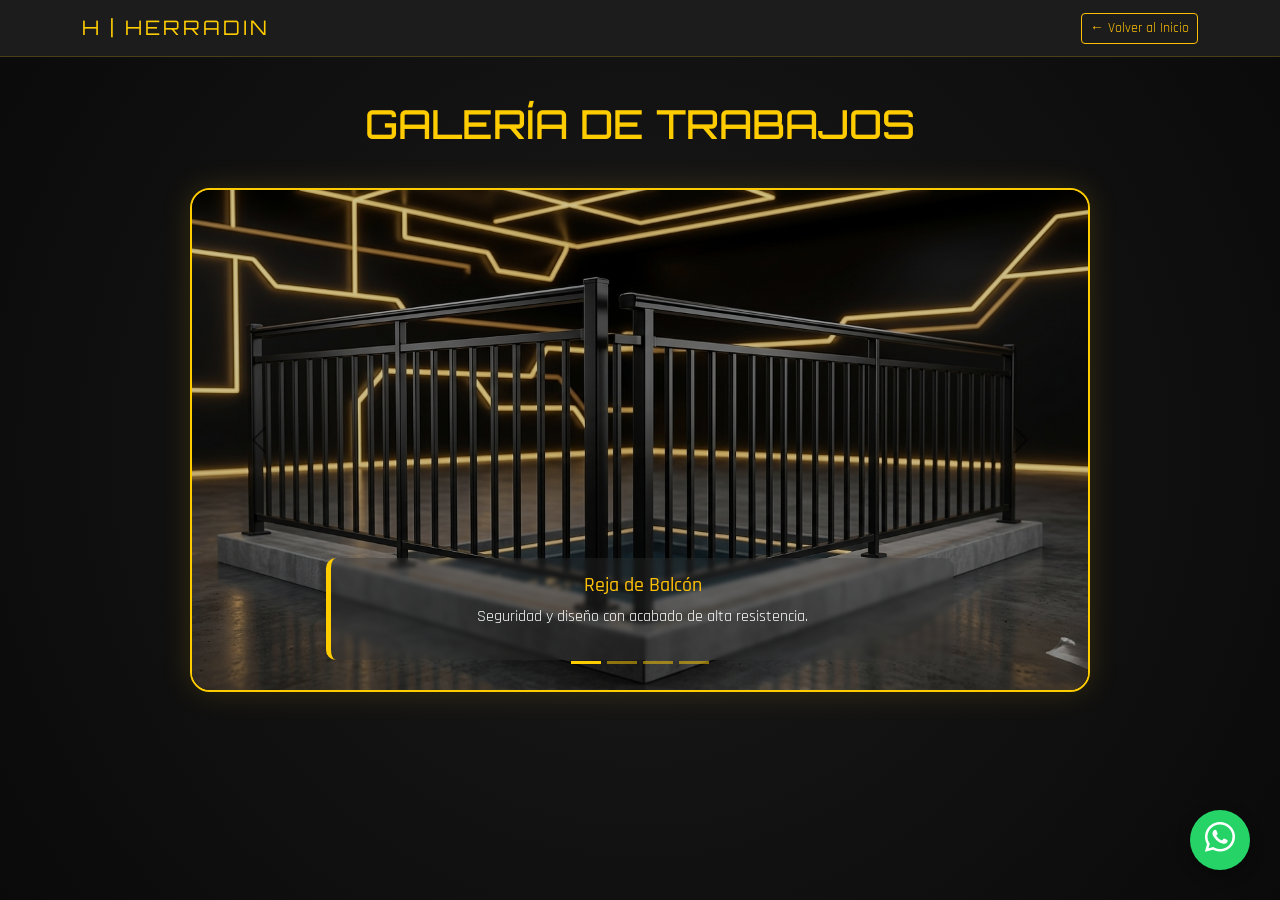
==== galeria.html @ 355c95cb "Archivos de Herradin" ====
<!DOCTYPE html>
<html lang="es">
<head>
  <meta charset="UTF-8">
  <meta name="viewport" content="width=device-width, initial-scale=1.0">
  <title>Galería | Herradin Metalúrgica</title>
  
  <link href="https://cdn.jsdelivr.net/npm/bootstrap@5.3.2/dist/css/bootstrap.min.css" rel="stylesheet">
  <link href="https://fonts.googleapis.com/css2?family=Orbitron:wght@500;700&family=Rajdhani:wght@400;500;700&display=swap" rel="stylesheet">
  <link rel="stylesheet" href="https://cdn.jsdelivr.net/npm/bootstrap-icons@1.11.3/font/bootstrap-icons.min.css">

  <style>
    :root {
      --gold: #ffcc00;
      --glass: rgba(31, 30, 30, 0.9);
    }

    body {
      font-family: 'Rajdhani', sans-serif;
      background: #0a0a0a;
      background-image: radial-gradient(circle at 50% 50%, #1a1a1a 0%, #0a0a0a 100%);
      color: #e0e0e0;
      min-height: 100vh;
      padding-top: 100px;
    }

    nav {
      background: var(--glass) !important;
      backdrop-filter: blur(15px);
      border-bottom: 1px solid rgba(255, 204, 0, 0.2);
    }

    .navbar-brand {
      font-family: 'Orbitron', sans-serif;
      color: var(--gold) !important;
      letter-spacing: 3px;
    }

    h1 {
      font-family: 'Orbitron', sans-serif;
      color: var(--gold);
      text-transform: uppercase;
      margin-bottom: 40px;
    }

    /* Estilos del Carrusel Pro */
    #carouselHerradin {
      max-width: 900px;
      margin: 0 auto;
      border: 2px solid var(--gold);
      border-radius: 20px;
      overflow: hidden;
      box-shadow: 0 0 30px rgba(255, 204, 0, 0.15);
    }

    .carousel-item img {
      height: 500px;
      object-fit: cover;
      filter: brightness(0.8);
    }

    .carousel-caption {
      background: rgba(54, 53, 53, 0.3);
      backdrop-filter: blur(2px);
      border-radius: 10px;
      border-left: 5px solid var(--gold);
      padding: 15px;
      bottom: 30px;
    }

    .carousel-control-prev-icon, .carousel-control-next-icon {
      filter: invert(1) sepia(1) saturate(5) hue-rotate(10deg);
    }

    .carousel-indicators [data-bs-target] {
      background-color: var(--gold);
    }

    .whatsapp-btn {
      position: fixed;
      bottom: 30px;
      right: 30px;
      width: 60px;
      height: 60px;
      background: #25d366;
      color: white;
      border-radius: 50%;
      display: flex;
      align-items: center;
      justify-content: center;
      font-size: 30px;
      z-index: 1000;
      text-decoration: none;
      box-shadow: 0 5px 15px rgba(0,0,0,0.3);
      transition: 0.3s;
    }

    .whatsapp-btn:hover { transform: scale(1.1); color: white; }

    /* Ajuste específico para transparencia y nitidez */
    .caption-clear {
      background: rgba(0, 0, 0, 0.2) !important;
      backdrop-filter: blur(1px) !important;
      border-left: 3px solid var(--gold) !important;
    }
  </style>
</head>
<body>

  <nav class="navbar navbar-expand-lg navbar-dark fixed-top">
    <div class="container">
      <a class="navbar-brand" href="index.html">H | HERRADIN</a>
      <a href="index.html" class="btn btn-outline-warning btn-sm">← Volver al Inicio</a>
    </div>
  </nav>

  <main class="container">
    <h1 class="text-center">Galería de Trabajos</h1>
    
    <div id="carouselHerradin" class="carousel slide carousel-fade" data-bs-ride="carousel">
      
      <div class="carousel-indicators">
        <button type="button" data-bs-target="#carouselHerradin" data-bs-slide-to="0" class="active"></button>
        <button type="button" data-bs-target="#carouselHerradin" data-bs-slide-to="1"></button>
        <button type="button" data-bs-target="#carouselHerradin" data-bs-slide-to="2"></button>
        <button type="button" data-bs-target="#carouselHerradin" data-bs-slide-to="3"></button>
      </div>

      <div class="carousel-inner">
        <div class="carousel-item active" data-bs-interval="5000">
          <img src="assets/reja_balconIA.png" class="d-block w-100" alt="Reja Balcón">
          <div class="carousel-caption d-none d-md-block">
            <h5 class="text-warning">Reja de Balcón</h5>
            <p>Seguridad y diseño con acabado de alta resistencia.</p>
          </div>
        </div>

        <div class="carousel-item" data-bs-interval="5000">
          <img src="assets/rejas_pileta_ia.png" class="d-block w-100" alt="Reja Pileta">
          <div class="carousel-caption d-none d-md-block">
            <h5 class="text-warning">Cerramiento de Pileta</h5>
            <p>Protección perimetral cumpliendo normas de seguridad.</p>
          </div>
        </div>

        <div class="carousel-item" data-bs-interval="5000">
          <img src="assets/parrillapara_grasaIA.png" class="d-block w-100" alt="Parrilla">
          <div class="carousel-caption d-none d-md-block">
            <h5 class="text-warning">Parrilla a Medida</h5>
            <p>Herraje reforzado diseñado para durabilidad extrema.</p>
          </div>
        </div>

        <div class="carousel-item" data-bs-interval="5000">
          <img src="assets/parrilla_V2ia.png" class="d-block w-100" alt="Parrilla">
          <div class="carousel-caption d-none d-md-block">
            <h5 class="text-warning">Diseños Exclusivos</h5>
            <p>Duracion Infinita y medidas a eleccion.</p>
          </div>
        </div>

        <div class="carousel-item" data-bs-interval="5000">
          <img src="assets/parrilla_leña.png" class="d-block w-100" alt="Parrilla">
          <div class="carousel-caption d-none d-md-block">
            <h5 class="text-warning">Con espacio para Leña</h5>
            <p>Duracion Infinita y medidas a eleccion.</p>
          </div>
        </div>

        <div class="carousel-item" data-bs-interval="5000">
          <img src="assets\mesaratona_3Dia.png" class="d-block w-100" alt="Mesas Ratonas">
          <div class="carousel-caption caption-clear d-none d-md-block">
            <h5 class="text-warning">Diseños Exclusivos</h5>
            <p>Duracion Infinita y medidas a eleccion.</p>
          </div>
        </div>

        <div class="carousel-item" data-bs-interval="5000">
          <img src="assets/rejaaire_ia.png" class="d-block w-100" alt="Cubre Aire">
          <div class="carousel-caption d-none d-md-block">
            <h5 class="text-warning">Cubre Aire Acondicionado</h5>
            <p>Protección decorativa y funcional para unidades exteriores.</p>
          </div>
        </div>
      </div>

      <button class="carousel-control-prev" type="button" data-bs-target="#carouselHerradin" data-bs-slide="prev">
        <span class="carousel-control-prev-icon" aria-hidden="true"></span>
        <span class="visually-hidden">Anterior</span>
      </button>
      <button class="carousel-control-next" type="button" data-bs-target="#carouselHerradin" data-bs-slide="next">
        <span class="carousel-control-next-icon" aria-hidden="true"></span>
        <span class="visually-hidden">Siguiente</span>
      </button>
    </div>
  </main>

  <a href="https://wa.me/5491151093606" class="whatsapp-btn" target="_blank">
    <i class="bi bi-whatsapp"></i>
  </a>

  <script src="https://cdn.jsdelivr.net/npm/bootstrap@5.3.2/dist/js/bootstrap.bundle.min.js"></script>
</body>
</html>
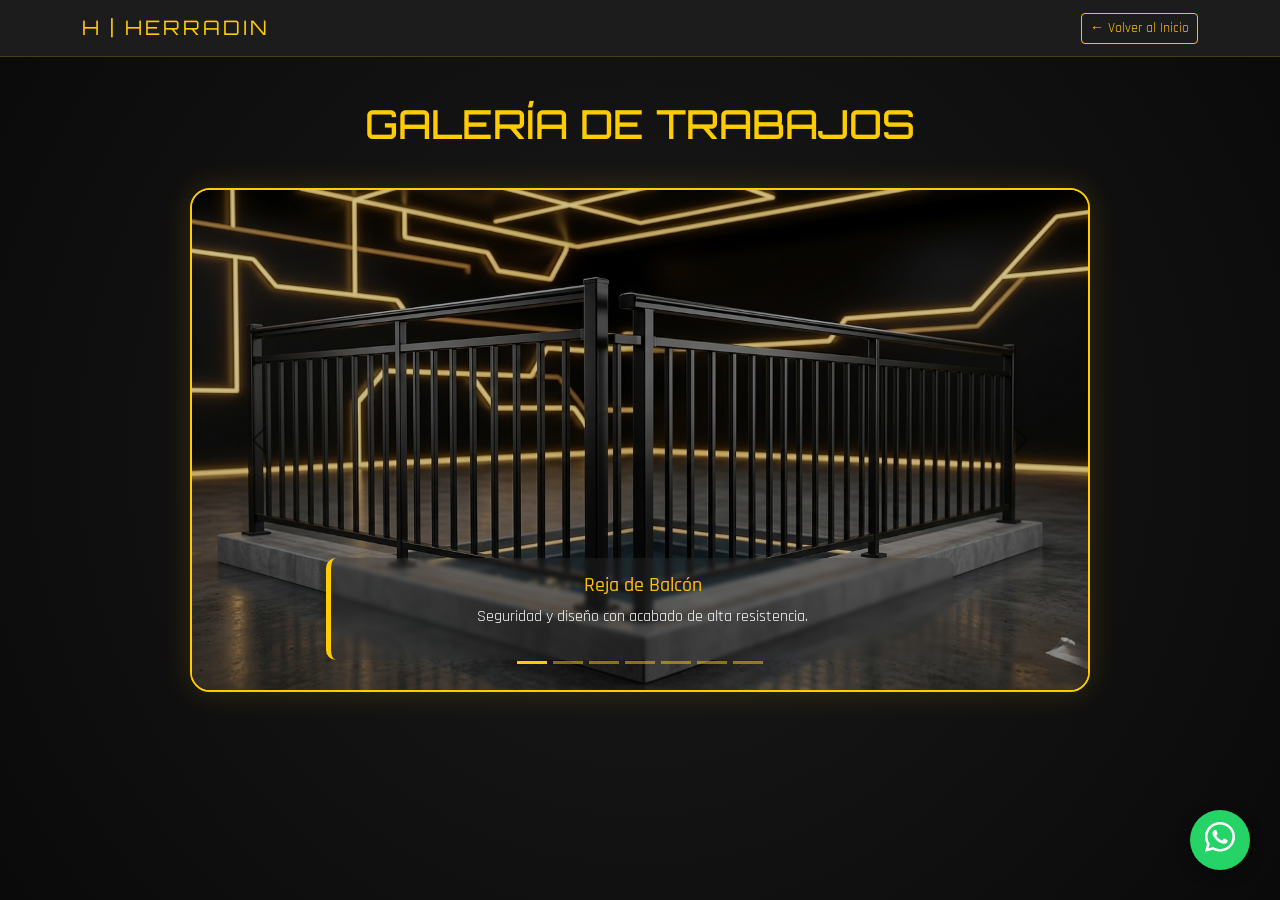
==== commit 34481c3d: "Actualizados iconos SVG de la sección materiales" ====
--- a/galeria.html
+++ b/galeria.html
@@ -119,14 +119,19 @@
     
     <div id="carouselHerradin" class="carousel slide carousel-fade" data-bs-ride="carousel">
       
+      <!-- CORRECCIÓN: Se agregaron los indicadores del 4 al 6 para cubrir las 7 imágenes -->
       <div class="carousel-indicators">
         <button type="button" data-bs-target="#carouselHerradin" data-bs-slide-to="0" class="active"></button>
         <button type="button" data-bs-target="#carouselHerradin" data-bs-slide-to="1"></button>
         <button type="button" data-bs-target="#carouselHerradin" data-bs-slide-to="2"></button>
         <button type="button" data-bs-target="#carouselHerradin" data-bs-slide-to="3"></button>
+        <button type="button" data-bs-target="#carouselHerradin" data-bs-slide-to="4"></button>
+        <button type="button" data-bs-target="#carouselHerradin" data-bs-slide-to="5"></button>
+        <button type="button" data-bs-target="#carouselHerradin" data-bs-slide-to="6"></button>
       </div>
 
       <div class="carousel-inner">
+        <!-- Imagen 1 (Index 0) -->
         <div class="carousel-item active" data-bs-interval="5000">
           <img src="assets/reja_balconIA.png" class="d-block w-100" alt="Reja Balcón">
           <div class="carousel-caption d-none d-md-block">
@@ -135,6 +140,7 @@
           </div>
         </div>
 
+        <!-- Imagen 2 (Index 1) -->
         <div class="carousel-item" data-bs-interval="5000">
           <img src="assets/rejas_pileta_ia.png" class="d-block w-100" alt="Reja Pileta">
           <div class="carousel-caption d-none d-md-block">
@@ -143,6 +149,7 @@
           </div>
         </div>
 
+        <!-- Imagen 3 (Index 2) -->
         <div class="carousel-item" data-bs-interval="5000">
           <img src="assets/parrillapara_grasaIA.png" class="d-block w-100" alt="Parrilla">
           <div class="carousel-caption d-none d-md-block">
@@ -151,6 +158,7 @@
           </div>
         </div>
 
+        <!-- Imagen 4 (Index 3) -->
         <div class="carousel-item" data-bs-interval="5000">
           <img src="assets/parrilla_V2ia.png" class="d-block w-100" alt="Parrilla">
           <div class="carousel-caption d-none d-md-block">
@@ -159,6 +167,7 @@
           </div>
         </div>
 
+        <!-- Imagen 5 (Index 4) -->
         <div class="carousel-item" data-bs-interval="5000">
           <img src="assets/parrilla_leña.png" class="d-block w-100" alt="Parrilla">
           <div class="carousel-caption d-none d-md-block">
@@ -167,14 +176,16 @@
           </div>
         </div>
 
-        <div class="carousel-item" data-bs-interval="5000">
-          <img src="assets\mesaratona_3Dia.png" class="d-block w-100" alt="Mesas Ratonas">
+        <!-- Imagen 6 (Index 5) CORRECCIÓN: Se cambió la barra '\' por '/' -->
+        <div class="carousel-item" data-bs-interval="5000">
+          <img src="assets/mesaratona_3Dia.png" class="d-block w-100" alt="Mesas Ratonas">
           <div class="carousel-caption caption-clear d-none d-md-block">
             <h5 class="text-warning">Diseños Exclusivos</h5>
             <p>Duracion Infinita y medidas a eleccion.</p>
           </div>
         </div>
 
+        <!-- Imagen 7 (Index 6) -->
         <div class="carousel-item" data-bs-interval="5000">
           <img src="assets/rejaaire_ia.png" class="d-block w-100" alt="Cubre Aire">
           <div class="carousel-caption d-none d-md-block">
@@ -184,6 +195,7 @@
         </div>
       </div>
 
+      <!-- Controles de navegación -->
       <button class="carousel-control-prev" type="button" data-bs-target="#carouselHerradin" data-bs-slide="prev">
         <span class="carousel-control-prev-icon" aria-hidden="true"></span>
         <span class="visually-hidden">Anterior</span>
